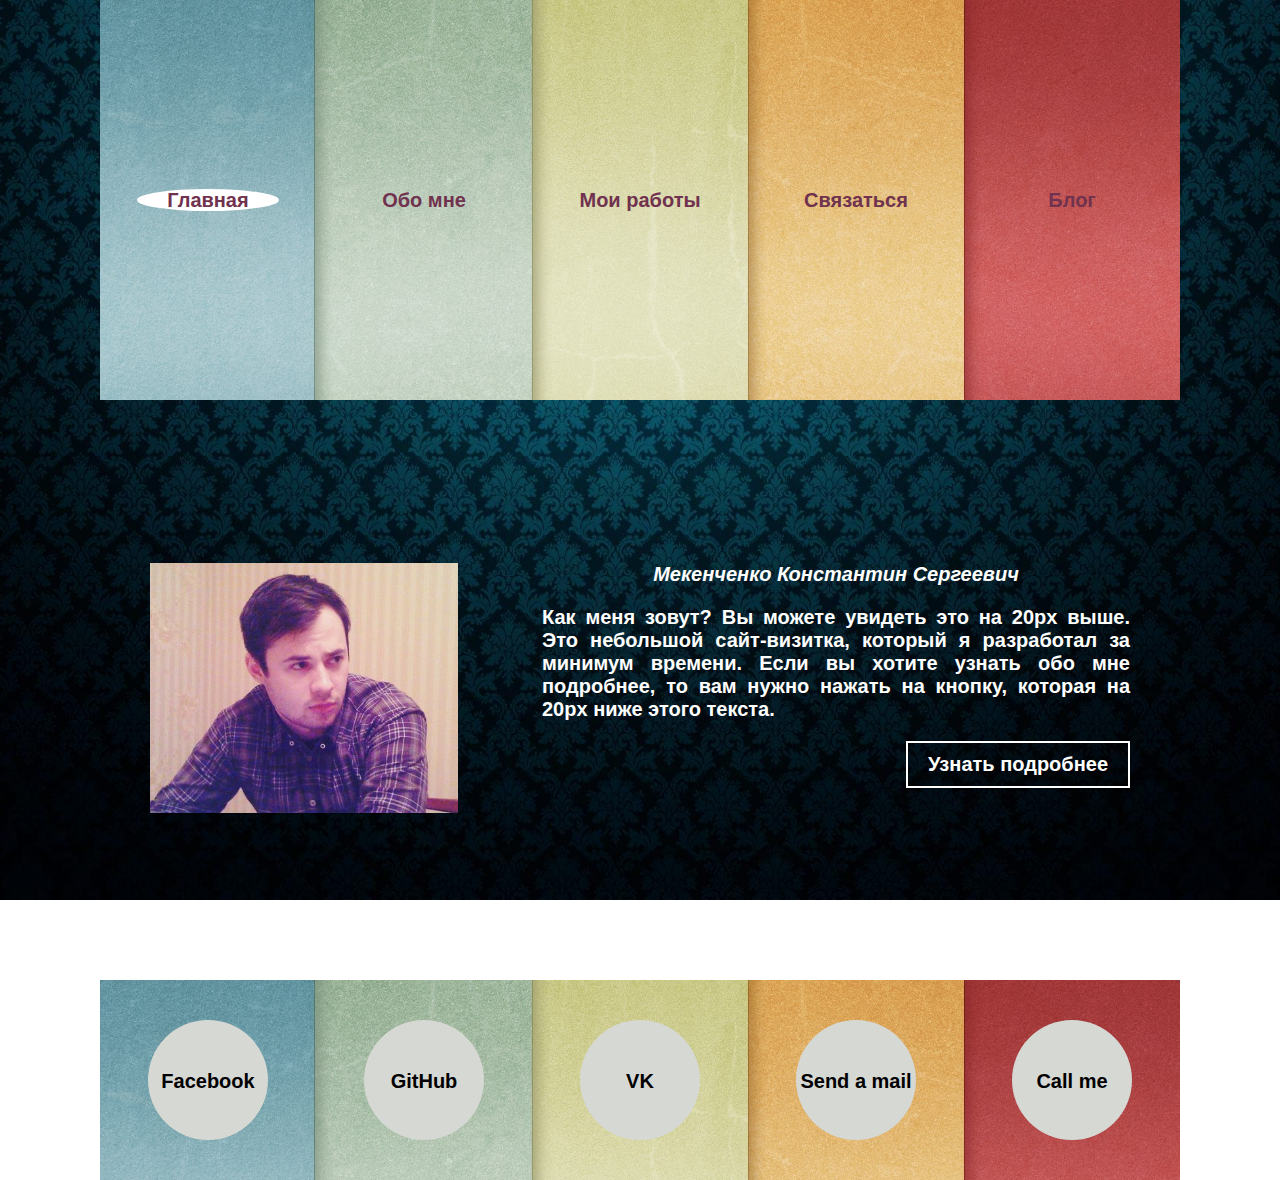
==== index.html @ 74029371 "начлао" ====
<!DOCTYPE html>
<html>
 <head>
  <meta charset="utf-8" />
  <title>Портфолио</title>
	<link rel="stylesheet" href="styles/style.css">
	<script type="text/javascript" src="js/script.js"></script>
	<link rel="stylesheet" href="font-awesome/css/font-awesome.min.css">
	<link rel="stylesheet" href="https://use.fontawesome.com/releases/v5.0.13/css/all.css" integrity="sha384-DNOHZ68U8hZfKXOrtjWvjxusGo9WQnrNx2sqG0tfsghAvtVlRW3tvkXWZh58N9jp" crossorigin="anonymous">
 </head>
 <body>
	 <header>
	 <div class="flex-container">
		<div class="header-content clearfix">
			<div class="header-menu"><span style="padding:0 30px;border-radius:75%;background:white;"><a href="index.html">Главная</a></span></div>
			<div class="header-menu"><span><a href="pages/about_me.html">Обо мне</a></span></div>
			<div class="header-menu"><span><a href="pages/my_work.html">Мои работы</a></span></div>
			<div class="header-menu"><span><a href="pages/contacts.html">Связаться</a></span></div>
			<div class="header-menu"><span><a href="pages/blog.html">Блог</a></span></div>
		</div>
	 </div>
	 </header>
	 <main>
		<div class="flex-container">
			<div class="main-content clearfix">
			<div class="main_float">
				<span class="main_img">
					<img src="images/iam.jpg">
				</span>
				<div class="main_info">
					<h1>Мекенченко Константин Сергеевич </h1>
					<p>Как меня зовут? Вы можете увидеть это на 20px выше. Это небольшой сайт-визитка, который я разработал за минимум времени. Если вы хотите узнать обо мне подробнее, то вам нужно нажать на кнопку, которая на 20px ниже этого текста.</p>
					<a href="pages/about_me.html"><div class="button_info">Узнать подробнее</div></a>
				</div>
			</div>
				
			</div>
		</div>
	 </main>
	<footer>
		<div class="flex-container">
			<div class="footer-content clearfix">
				<div class="footer-menu"><div><a target="_blank" href="https://www.facebook.com/"><div><span>Facebook    </span></div></div></a> </div>
				<div class="footer-menu"><div><a target="_blank" href="https://github.com/elgopo"><div><span>GitHub      </span></div></div></a> </div>
				<div class="footer-menu"><div><a target="_blank" href="https://vk.com/elgopo"><div><span>VK     </span></div></div></a> </div>
				<div class="footer-menu"><div><a target="_blank" href="mailto:elgopo94@gmail.com""><div><span>Send a mail </span></div></div></a> </div>
				<div class="footer-menu"><div><a target="_blank" href="tel:+380661903706"><div><span>Call me     </span></div></div></a> </div>
			</div>                                     
		</div>
	</footer>
 </body>
</html>
---- styles/style.css ----
html, body, div, span, applet, object, iframe,
h1, h2, h3, h4, h5, h6, p, blockquote, pre,
a, abbr, acronym, address, big, cite, code,
del, dfn, em, font, img, ins, kbd, q, s, samp,
small, strike, strong, sub, sup, tt, var,
dl, dt, dd, ol, ul, li,
fieldset, form, label, legend,
table, caption, tbody, tfoot, thead, tr, th, td {
margin: 0;
padding: 0;
border: 0;
outline: 0;
font-weight: inherit;
font-style: inherit;
font-size: 100%;
font-family: inherit;
vertical-align: baseline;
background: transparent;
}
:focus {
outline: 0;
}
body {
line-height: 1;
color: black;
background: white;
}
ol, ul {
list-style: none;
}
table {
border-collapse: collapse;
border-spacing: 0;
}
caption, th, td {
text-align: left;
font-weight: normal;
}
blockquote:before, blockquote:after,
q:before, q:after {
content: "";
}
blockquote, q {
quotes: "" "";
}
a{
	text-decoration:none;
}

.clearfix {
    overflow: auto;
}
.clearfix::after {
	content: '';
	display: block;
	clear: both;
}
body{
	background: url(../images/bg.jpg) no-repeat center top fixed;
	background-size: cover;
	font:  normal bold 20px Arial;	
}

header {
	height:400px;
	margin:0 100px;
	background-image:url(../images/header.jpg); 
	background-size: 100%;
}
.flex-container {
    height: 100%;
    display: flex;
    align-items: center;
}
.header-content{  
    width:100%;
}
.header-menu{
	float:left;
	width: 20%;
	text-align:center;
}
.header-menu span a{
	cursor:pointer;
	color:#70324e;
}
.header-menu span{
	transition: 0.3s;
    transform: scale(1.0);
}
.header-menu span:hover{
	padding:0 30px;
	border-radius:75%;
	background:white;
}
.main-content{
	display: flex;
    align-items: center;
	margin:0 100px;
	padding:50px;
	min-height:calc(100vh - 320px - 100px);
}
.main_img{
	width:30%;
	float:left;
}
.main-content span img{
	height:250px;
}
.main_info{
	width:60%;
	float:right;
	color:white;
}
.main_info p{
	margin-top:20px;
	text-align:justify;
}
.main_info div{
	margin-top:20px;
	text-align:justify;
}
.main_info h1{
	font-style:italic;
	text-align:center;
}
.button_info{
	float:right;
	display:inline-table;
	padding:10px 20px;
	border:2px solid white;
	cursor:pointer;
	transition: 0.3s;
    transform: scale(1.0);
	color:white;
}
.button_info:hover{
	border:2px solid #763D8E;
	color:#D999B4;
}
footer {
	height:200px;
	margin:0 100px;
	background-image:url(../images/header.jpg); 
	background-size: 100%;
}
.footer-content{  
    width:100%;
}
.footer-menu{
	float:left;
	width:20%;
	text-align:center;
}
.footer-menu div{
	width:100%;
}
.footer-menu div div{	
	width:120px;
	height:120px;
	border-radius:100%;
	background:#D6D8D4;
	display: inline-block;
	cursor:pointer;
	transition: 0.3s;
    transform: scale(1.0);
}
.footer-menu div div:hover{
	background:#D89DB5;
	
}
.footer-menu div div span{
	padding-top:50px;
	display:block;
	color:black;
}
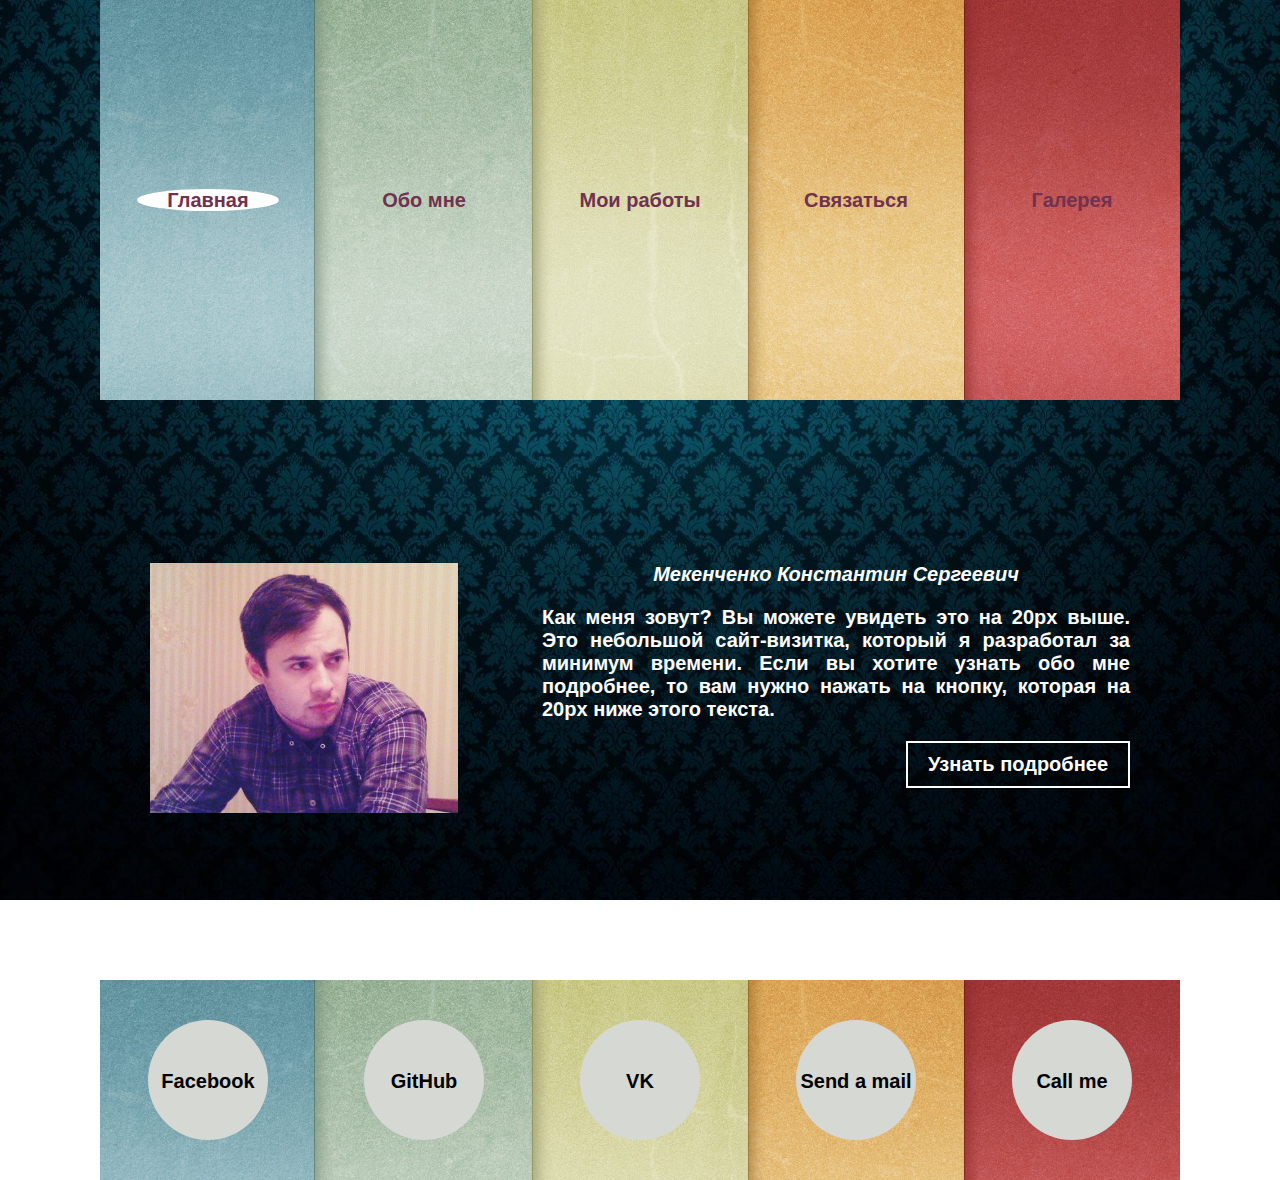
==== commit 48f052c4: "финалочка" ====
--- a/index.html
+++ b/index.html
@@ -16,7 +16,7 @@
 			<div class="header-menu"><span><a href="pages/about_me.html">Обо мне</a></span></div>
 			<div class="header-menu"><span><a href="pages/my_work.html">Мои работы</a></span></div>
 			<div class="header-menu"><span><a href="pages/contacts.html">Связаться</a></span></div>
-			<div class="header-menu"><span><a href="pages/blog.html">Блог</a></span></div>
+			<div class="header-menu"><span><a href="pages/gallery.html">Галерея</a></span></div>
 		</div>
 	 </div>
 	 </header>
--- a/styles/style.css
+++ b/styles/style.css
@@ -50,10 +50,10 @@
 .clearfix {
     overflow: auto;
 }
-.clearfix::after {
-	content: '';
-	display: block;
-	clear: both;
+.clearfix:after {
+    content: "";
+    display: table;
+    clear: both;
 }
 body{
 	background: url(../images/bg.jpg) no-repeat center top fixed;
@@ -167,13 +167,180 @@
 }
 .footer-menu div div:hover{
 	background:#D89DB5;
-	
 }
 .footer-menu div div span{
 	padding-top:50px;
 	display:block;
 	color:black;
 }
-
-
-
+.about_main_float span img{
+    height:450px;
+}
+.about_main_float p{
+    text-indent: 20px;
+
+}
+.my_site1 img{
+    height:300px;
+}
+.my_site_float-left{
+    float: left;
+    width: 50%;
+    color:white;
+    text-align:justify;
+}
+.my_site_float-left a{
+    float:left;
+    margin-top: 20px;
+}
+.my_site_float-right{
+    float: right;
+    width: 50%;
+}
+.my_site_float-right img{
+    float: right;
+}
+.contacts {
+    width: 100%;
+    color:white;
+    margin: 0 100px;
+    padding: 50px;
+    min-height: calc(100vh - 320px - 100px);
+    text-align: center;
+}
+.vk{
+    margin-top: 20px;
+}
+.vk a{
+    color:#4A76A8;
+    float: left;
+}
+.skype{
+     margin-top: 20px;
+ }
+.skype a{
+    color:#00B1F4;
+    float: left;
+}
+.facebook{
+    margin-top: 20px;
+}
+.facebook a{
+    color:#4267B2;
+    float: left;
+}
+.mail{
+    margin-top: 20px;
+}
+.mail a{
+    color:#D64937;
+    float: left;
+}
+.phone{
+    margin-top: 20px;
+}
+.phone a{
+    color:cornflowerblue;
+    float: left;
+}
+.grid{
+	display:grid;
+	grid-template-columns: repeat(3, 1fr);
+	grid-template-rows: repeat(5, 1fr);
+	grid-column-gap:20px;
+	grid-row-gap:20px;
+	padding: 150px 100px;
+	min-height: calc(100vh - 320px - 100px);
+
+}
+.grid-item{
+	min-height: 250px;
+
+	display: grid;
+	justify-items: center;
+	align-items:center;
+
+}
+.grid-item a{
+	background:linear-gradient(to right, yellow 25%, white 45%);
+	-webkit-background-clip: text;
+	-webkit-text-fill-color: transparent;
+	transition: 0.5s;
+	transform: scale(1.0);
+}
+.grid-item a:hover{
+	font-size:22px;
+	background:linear-gradient(to right, white 25%, yellow 45%);
+	-webkit-background-clip: text;
+	-webkit-text-fill-color: transparent;
+}
+.grid-item1{
+	background: url("../images/gallery/img1.jpg") 100% 100% no-repeat;
+	background-size: cover;
+}
+.grid-item2{
+	background: url("../images/gallery/img2.jpg") 100% 100% no-repeat;
+	background-size: cover;
+}
+.grid-item3{
+	background: url("../images/gallery/img3.jpg") 100% 100% no-repeat;
+	background-size: cover;
+}
+.grid-item4{
+	background: url("../images/gallery/img4.jpg") 100% 100% no-repeat;
+	background-size: cover;
+}
+.grid-item5{
+	background: url("../images/gallery/img5.jpg") 100% 100% no-repeat;
+	background-size: cover;
+}
+.grid-item6{
+	background: url("../images/gallery/img6.jpg") 100% 100% no-repeat;
+	background-size: cover;
+}
+.grid-item7{
+	background: url("../images/gallery/img7.jpg") 100% 100% no-repeat;
+	background-size: cover;
+}
+.grid-item8{
+	background: url("../images/gallery/img8.jpg") 100% 100% no-repeat;
+	background-size: cover;
+}
+.grid-item9{
+	background: url("../images/gallery/img9.jpg") 100% 100% no-repeat;
+	background-size: cover;
+}
+.grid-item10{
+	background: url("../images/gallery/img10.jpg") 100% 100% no-repeat;
+	background-size: cover;
+}
+.grid-item11 {
+	background: url("../images/gallery/img11.jpg") 100% 100% no-repeat;
+	background-size: cover;
+}
+.grid-item12{
+	background: url("../images/gallery/img12.jpg") 100% 100% no-repeat;
+	background-size: cover;
+}
+.grid-item13{
+	background: url("../images/gallery/img13.jpg") 100% 100% no-repeat;
+	background-size: cover;
+}
+.grid-item14{
+	background: url("../images/gallery/img14.jpg") 100% 100% no-repeat;
+	background-size: cover;
+}
+.grid-item15{
+	background: url("../images/gallery/img15.jpg") 100% 100% no-repeat;
+	background-size: cover;
+}
+.grid-item16{
+	background: url("../images/gallery/img16.jpg") 100% 100% no-repeat;
+	background-size: cover;
+}
+
+
+
+
+
+
